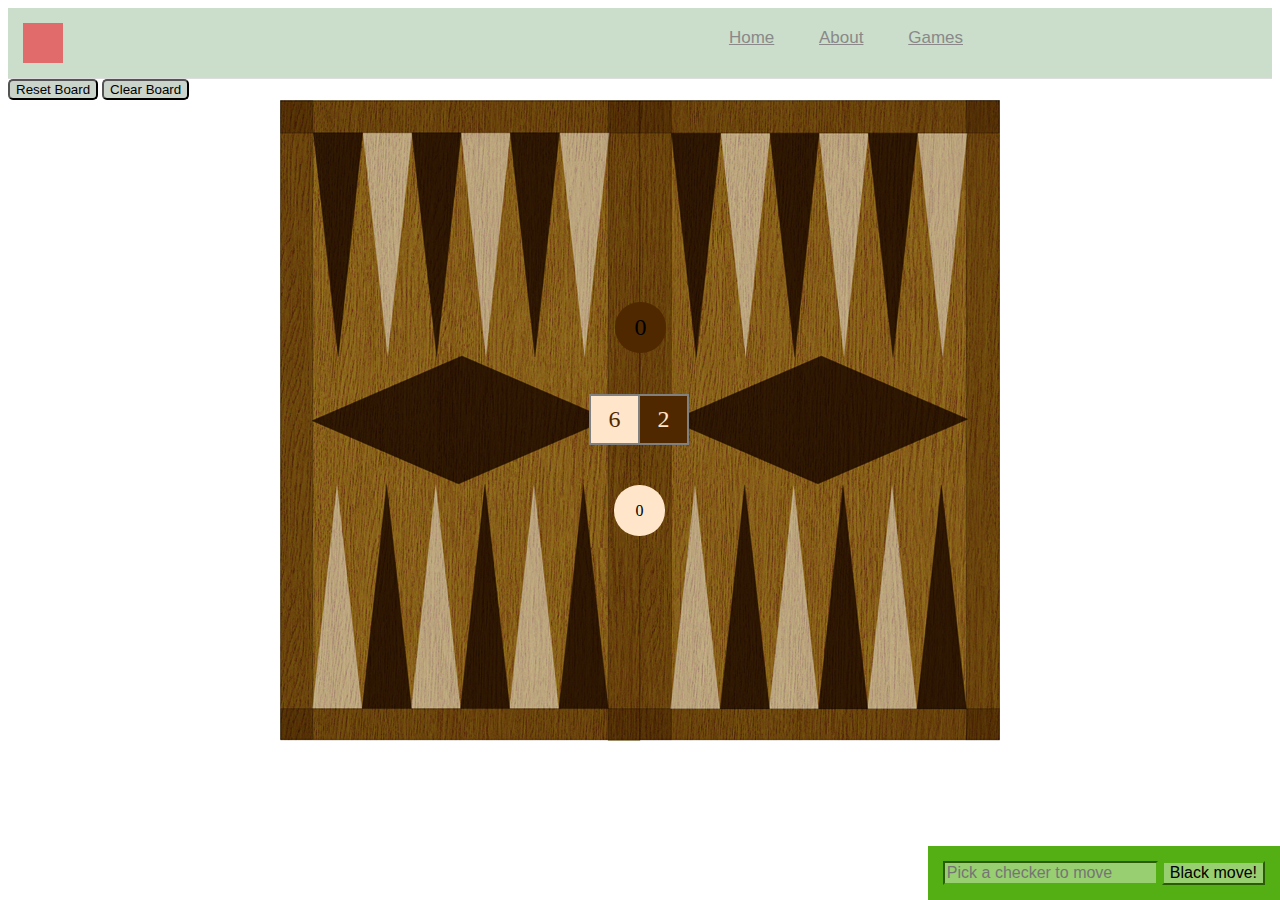
==== backgammon.html @ e5225197 "Jail working. Now have to detect for no valid moves and allow to advance. Also still need to use bot" ====
<!DOCTYPE html>
<html lang="en">
    <head>
        <meta charset="utf-8">
        <title>Backgammon on its own page</title>
        <link type ="text/css" rel="stylesheet" href="stylesheet.css" />
        <script src="jquery-1.11.1.min.js"></script>
    </head>
    <body>
        <div class = "header">
            <div class = "container">
                <a href = "#" class = "logo-icon">
                    <div> </div>
                </a>
                <ul class ="menu">
                    <li><a href ="index.html">Home</a></li>
                    <li><a href = "#">About</a></li>
                    <li><a href = "#">Games</a></li>
                </ul>
            </div>
        </div>
        <div class = "backgammonControls">
            <button type = "button" onclick = "backgammonGame()">Reset Board</button>
            <button type = "button" id = "clearButton" onclick="">Clear Board</button>
        <div id = "backgammonGame">
            <table id = "backgammonTableOne">
                <tr>
                    <td id="T0"></td><td id="U0"></td><td id="V0"></td><td id="W0"></td><td id="X0"></td><td id="Y0">
                </tr>
                <tr>
                    <td id="T1"></td><td id="U1"></td><td id="V1"></td><td id="W1"></td><td id="X1"></td><td id="Y1">
                </tr>
                <tr>
                    <td id="T2"></td><td id="U2"></td><td id="V2"></td><td id="W2"></td><td id="X2"></td><td id="Y2">
                </tr>
                <tr>
                    <td id="T3"></td><td id="U3"></td><td id="V3"></td><td id="W3"></td><td id="X3"></td><td id="Y3">
                </tr>
                <tr>
                    <td id="T4"></td><td id="U4"></td><td id="V4"></td><td id="W4"></td><td id="X4"></td><td id="Y4">
                </tr>                
            </table>
            <table id = "backgammonTableTwo">
                <tr>
                    <td id="N0"></td><td id="O0"></td><td id="P0"></td><td id="Q0"></td><td id="R0"></td><td id="S0">
                </tr>
                <tr>
                    <td id="N1"></td><td id="O1"></td><td id="P1"></td><td id="Q1"></td><td id="R1"></td><td id="S1">
                </tr>
                <tr>
                    <td id="N2"></td><td id="O2"></td><td id="P2"></td><td id="Q2"></td><td id="R2"></td><td id="S2">
                </tr>
                <tr>
                    <td id="N3"></td><td id="O3"></td><td id="P3"></td><td id="Q3"></td><td id="R3"></td><td id="S3">
                </tr>
                <tr>
                    <td id="N4"></td><td id="O4"></td><td id="P4"></td><td id="Q4"></td><td id="R4"></td><td id="S4">
                </tr>                
            </table>            
            <table id = "backgammonTableThree">
                <tr>
                    <td id="M4"></td><td id="L4"></td><td id="K4"></td><td id="J4"></td><td id="I4"></td><td id="H4">
                </tr>
                <tr>
                    <td id="M3"></td><td id="L3"></td><td id="K3"></td><td id="J3"></td><td id="I3"></td><td id="H3">
                </tr>
                <tr>
                    <td id="M2"></td><td id="L2"></td><td id="K2"></td><td id="J2"></td><td id="I2"></td><td id="H2">
                </tr>
                <tr>
                    <td id="M1"></td><td id="L1"></td><td id="K1"></td><td id="J1"></td><td id="I1"></td><td id="H1">
                </tr>
                <tr>
                    <td id="M0"></td><td id="L0"></td><td id="K0"></td><td id="J0"></td><td id="I0"></td><td id="H0">
                </tr>                
            </table> 
            <table id = "backgammonTableFour">
                <tr>
                    <td id="G4"></td><td id="F4"></td><td id="E4"></td><td id="D4"></td><td id="C4"></td><td id="B4">
                </tr>
                <tr>
                    <td id="G3"></td><td id="F3"></td><td id="E3"></td><td id="D3"></td><td id="C3"></td><td id="B3">
                </tr>
                <tr>
                    <td id="G2"></td><td id="F2"></td><td id="E2"></td><td id="D2"></td><td id="C2"></td><td id="B2">
                </tr>
                <tr>
                    <td id="G1"></td><td id="F1"></td><td id="E1"></td><td id="D1"></td><td id="C1"></td><td id="B1">
                </tr>
                <tr>
                    <td id="G0"></td><td id="F0"></td><td id="E0"></td><td id="D0"></td><td id="C0"></td><td id="B0">
                </tr>                
            </table>
            <table id = "blackJail">
                <tr><td id="BlackCell">0</td></tr>
            </table>
            <table id = "whiteJail">
                <tr><td id = "WhiteCell">0</td></tr>
            </table>
            <table id = "dice">
                <tr>
                    <td id = "die0">6</td><td id = "die1">2</td>
                </tr>
            </table>
        </div>
            <form>
                <input type="text" id="guessInput" placeholder="Pick a checker to move">
                <input type="button" id="bgFireButton" value="Black move!" onclick="">

            </form>        
        <script src="backgammon.js"></script>

    </body>
</html>
---- stylesheet.css ----
.container {
  width: 960px;
}
.header {
  background-color: rgba(200, 220, 200, 0.95);
  border-bottom: 1px solid #ddd;
  font-family: 'Garamond', sans-serif;
  font-weight: 300;
  font-size: 17px;
  padding: 15px;
  height: 40px;
}
.logo-icon {
    float: left;
    height: 40px;
    width: 40px;
    background-color: rgba(225, 100, 100, .95);
}
.header .menu {
  float: right;
  list-style: none;
  margin-top: 5px;
}
.menu > li {
    display: inline;
    padding-left: 20px;
    padding-right: 20px;
}
.menu a {
  color: #898989;
}
.gamesList {
    width: 200px;
    height: 200px;
    display: block;
    float: left;
}
.gamesList ul {
    padding-top: 10px;
}
.centerContent {
    position: relative;
    height: 863px;
    width: 1024px;
    background: url("board.jpg") no-repeat;
    clear: both;
    margin: auto;
}
#messageArea{
    position: absolute;
    top: 0px;
    left: 0px;
    color: rgb(83, 175, 19);
}
#battleshipTable {
    position: relative;
    left: 172px;
    top: 98px;
}
#battleshipTable td {
    width: 92px;
    height: 92px;
}
#backgammonTableOne {
    position: absolute;
    left: 390px;
    top: 32px;
}
#backgammonTableTwo {
    position: absolute;
    left: 32px;
    top: 32px;
}
#backgammonTableThree {
    position: absolute;
    left: 32px;
    top: 363px;
}
#backgammonTableFour {
    position: absolute;
    left: 390px;
    top: 363px;
}
#blackJail {
    background-color: rgb(80, 40, 0);
    text-align: center;
    position: absolute;
    left:335px;
    top: 202px;
    border-radius: 25px;
    font-size: 1.5em;
}
#whiteJail {
    background-color: rgb(255,229,202);
    border-radius: 25px;
    text-align: center;
    position: absolute;
    left: 334px;
    top: 385px;
}
#backgammonGame td {
   /* background-color: blue;*/
    width: 45px;
    height: 45px;
}
#dice {
    position: absolute;
    left: 309px;
    top: 294px;
    background-color: gray;
    text-align: center;
    font-size: 1.5em;
}
#die0 {
    background-color: rgb(255,229,202);
    color: rgb(80, 40, 0);
}
#die1 {
    background-color: rgb(80, 40, 0);
    color: rgb(255,229,202);
}
form {
    position: absolute;
    bottom: 0px;
    right: 0px;
    padding: 15px;
    background-color: rgb(83, 175, 19);
}
form input {
    background-color: rgb(152, 207, 113);
    border-color: rgb(83, 175, 19);
    font-size: 1em;
}
button {
    border-radius: 5px;
    background-color: rgba(200, 210, 200, 0.95);
}
.hit {
    background: url("ship.png") no-repeat center center;
}
.miss {
    background: url("miss.png") no-repeat center center;
}
.empty {
  /*  background-color: rgba(100,100,100,20); */
}
.White {
  /*  background-color: rgba(255,255,255,50); */
    background-color: rgb(255,229,202);
    border-radius: 50px;
    
}
.White2 {
    background-color: rgb(255,229,202);
    border: 1px solid green;
    border-radius: 25px;
}
.Black {
    background-color: rgb(80, 40, 0);
   /* background-color: rgba(0,0,0,50);*/
    border-radius: 25px;
}
.Black2 {
    background-color: rgb(80, 40, 0);
    border: 1px solid green;
    border-radius: 25px;
}
.Black3 {
    background-color: rgb(80, 40, 0);
    border: 1px solid red;
    border-radius: 25px;
}
#battleshipButton {

	border-radius: 5px;
	border: 2px solid #4d4440;
	background-color: rgba(200, 210, 200, 0.95);
	height: 50px;
	width: 120px;
	margin-top: 15px;
	text-align: center;
	float: right;
}
#backgammonGame {
    position: relative;
    background: url("backgammonBoard.jpg") no-repeat;
    height: 641px;
    width: 720px;
    clear: both;
    margin: auto;
}
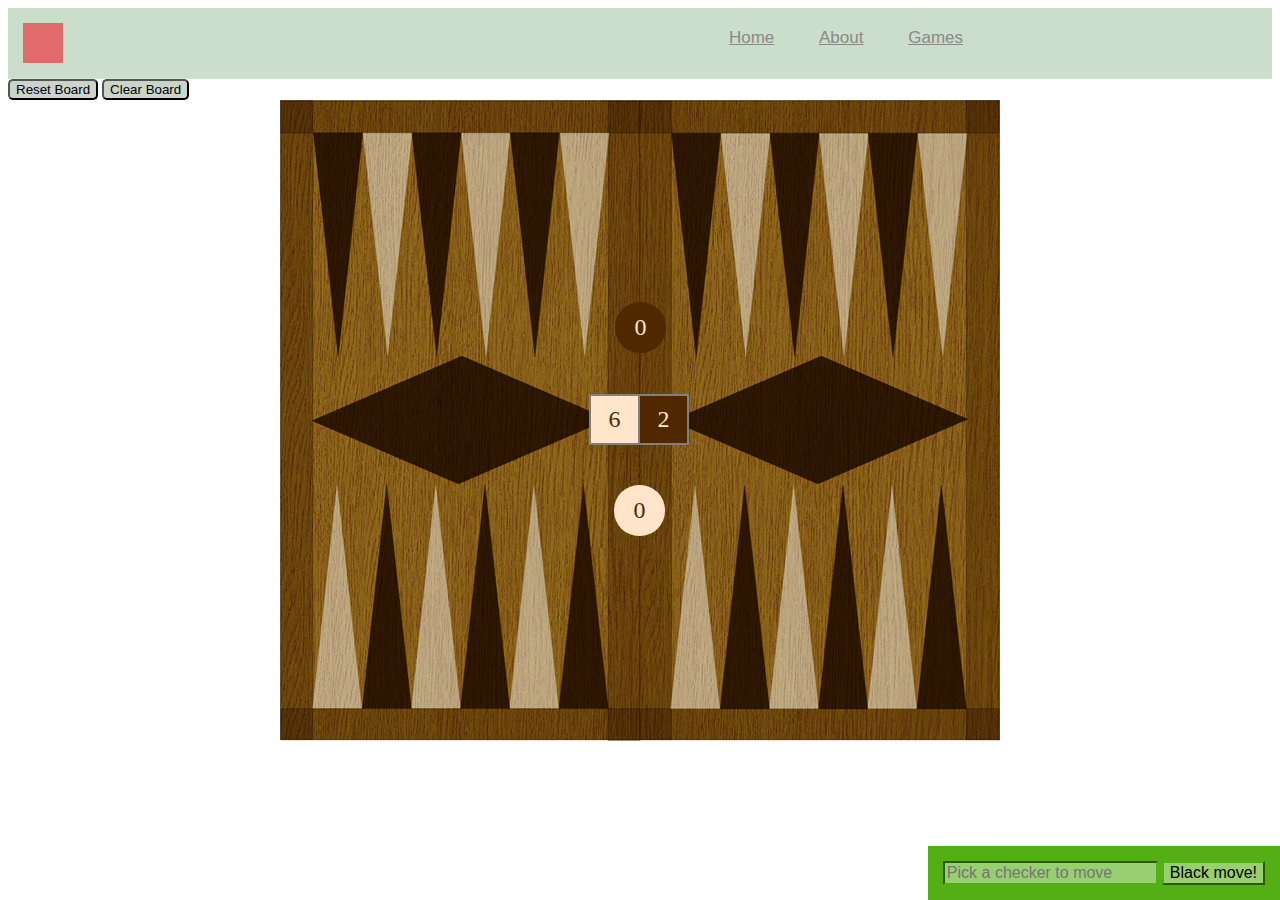
==== commit 3a9c4770: "I have no idea how to write eventhandlers" ====
--- a/backgammon.html
+++ b/backgammon.html
@@ -99,7 +99,8 @@
             </table>
             <table id = "dice">
                 <tr>
-                    <td id = "die0">6</td><td id = "die1">2</td>
+                    <td id = "die0" onclick="backgammonGame.handleClick">6</td>
+                    <td id = "die1" onclick="activeDie(this)">2</td>
                 </tr>
             </table>
         </div>
--- a/stylesheet.css
+++ b/stylesheet.css
@@ -83,6 +83,7 @@
 }
 #blackJail {
     background-color: rgb(80, 40, 0);
+    color: rgb(255,229,202);
     text-align: center;
     position: absolute;
     left:335px;
@@ -92,11 +93,13 @@
 }
 #whiteJail {
     background-color: rgb(255,229,202);
+    color: rgb(80, 40, 0);
     border-radius: 25px;
     text-align: center;
     position: absolute;
     left: 334px;
     top: 385px;
+    font-size: 1.5em;
 }
 #backgammonGame td {
    /* background-color: blue;*/
@@ -134,6 +137,9 @@
 button {
     border-radius: 5px;
     background-color: rgba(200, 210, 200, 0.95);
+}
+.active {
+    border:1px solid orange;
 }
 .hit {
     background: url("ship.png") no-repeat center center;
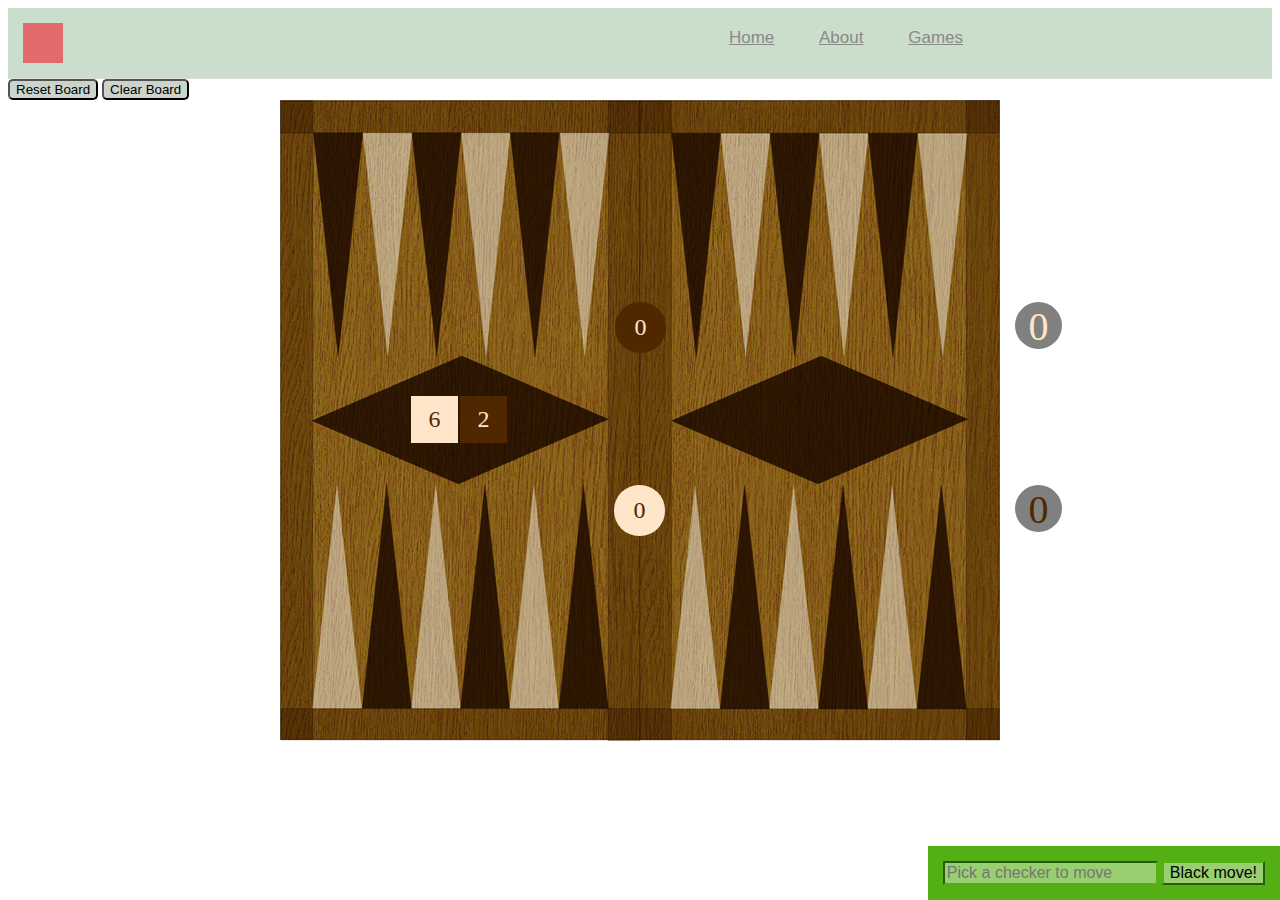
==== commit 890ec06d: "added html and css for the player homes. added a check for doubles that doesn't work right. Put a ro" ====
--- a/backgammon.html
+++ b/backgammon.html
@@ -103,6 +103,12 @@
                     <td id = "die1" onclick="activeDie(this)">2</td>
                 </tr>
             </table>
+            <table>
+                <tr>
+                    <td id = "BlackHome">0</td>
+                    <td id = "WhiteHome">0</td>
+                </tr>
+            </table>
         </div>
             <form>
                 <input type="text" id="guessInput" placeholder="Pick a checker to move">
--- a/stylesheet.css
+++ b/stylesheet.css
@@ -108,19 +108,40 @@
 }
 #dice {
     position: absolute;
-    left: 309px;
+    left: 129px;
     top: 294px;
+   /* background-color: gray; */
+    text-align: center;
+    font-size: 1.5em;
+}
+#die0 {
+    background-color: rgb(255,229,202);
+    color: rgb(80,40,0);
+
+}
+#die1 {
+    background-color: rgb(80,40,0);
+    color: rgb(255,229,202);
+}
+#BlackHome {
+    position: absolute;
+    text-align: center;
     background-color: gray;
-    text-align: center;
-    font-size: 1.5em;
-}
-#die0 {
-    background-color: rgb(255,229,202);
-    color: rgb(80, 40, 0);
-}
-#die1 {
-    background-color: rgb(80, 40, 0);
+    font-size: 2.5em;
+    color: rgb(80,40,0);
+    left: 735px;
+    top: 385px;
+    border-radius: 25px;
+}
+#WhiteHome {
+    position: absolute;
+    text-align: center;
+    background-color: gray;
+    font-size: 2.5em;
     color: rgb(255,229,202);
+    left: 735px;
+    top: 202px;
+    border-radius: 25px;
 }
 form {
     position: absolute;
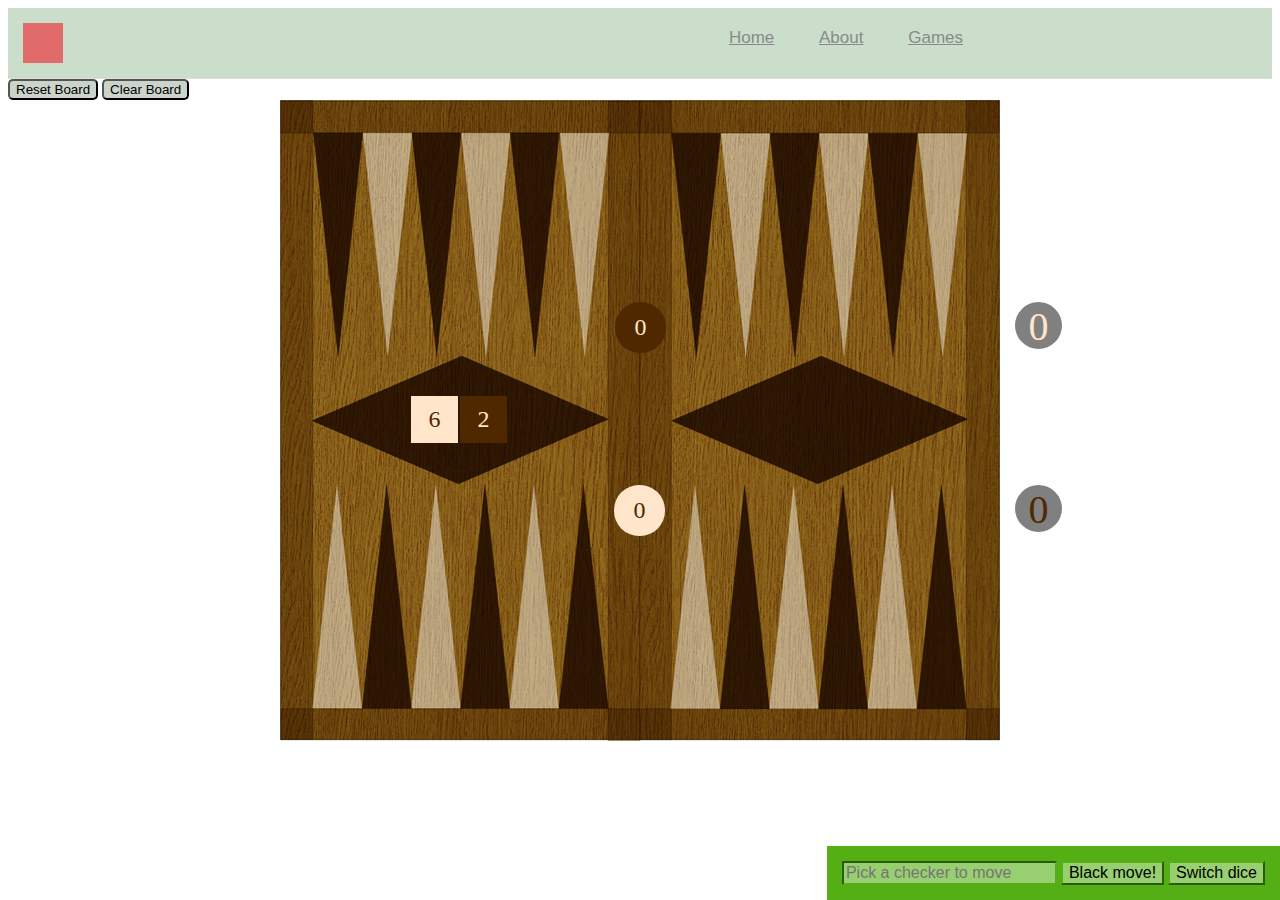
==== commit ab622eff: "wiring handlers to the init function" ====
--- a/backgammon.html
+++ b/backgammon.html
@@ -99,7 +99,7 @@
             </table>
             <table id = "dice">
                 <tr>
-                    <td id = "die0" onclick="backgammonGame.handleClick">6</td>
+                    <td id = "die0" onclick="">6</td>
                     <td id = "die1" onclick="activeDie(this)">2</td>
                 </tr>
             </table>
@@ -113,6 +113,7 @@
             <form>
                 <input type="text" id="guessInput" placeholder="Pick a checker to move">
                 <input type="button" id="bgFireButton" value="Black move!" onclick="">
+                <input type="button" id="switchActiveDie" value="Switch dice" onclick="">
 
             </form>        
         <script src="backgammon.js"></script>
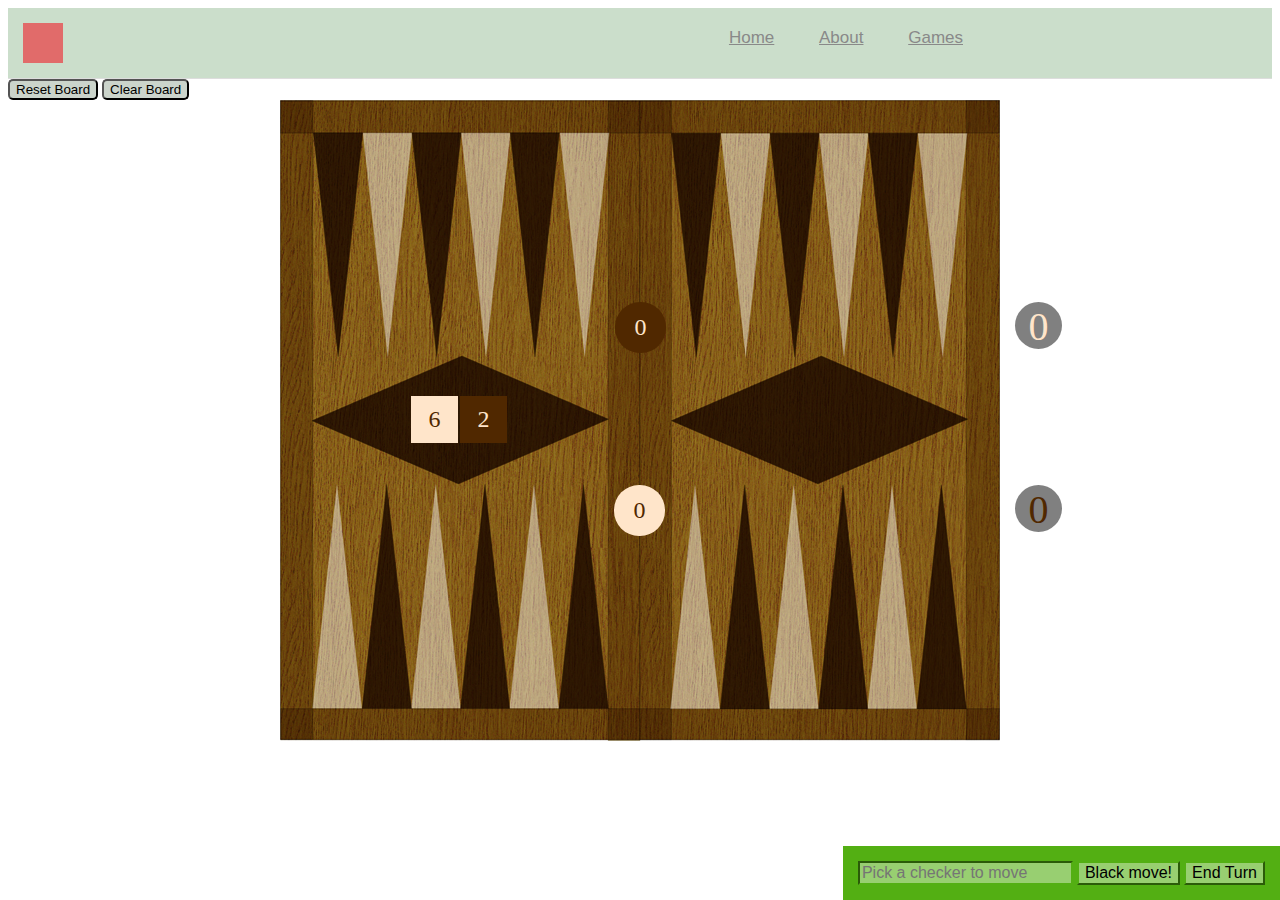
==== commit 98f14789: "Mouse interaction! Added handlers for the backgammonTables" ====
--- a/backgammon.html
+++ b/backgammon.html
@@ -74,7 +74,7 @@
                     <td id="M0"></td><td id="L0"></td><td id="K0"></td><td id="J0"></td><td id="I0"></td><td id="H0">
                 </tr>                
             </table> 
-            <table id = "backgammonTableFour">
+            <table id = "backgammonTableFour" onclick = "">
                 <tr>
                     <td id="G4"></td><td id="F4"></td><td id="E4"></td><td id="D4"></td><td id="C4"></td><td id="B4">
                 </tr>
@@ -97,10 +97,10 @@
             <table id = "whiteJail">
                 <tr><td id = "WhiteCell">0</td></tr>
             </table>
-            <table id = "dice">
+            <table id = "dice" onclick="">
                 <tr>
-                    <td id = "die0" onclick="">6</td>
-                    <td id = "die1" onclick="activeDie(this)">2</td>
+                    <td id = "die0" >6</td>
+                    <td id = "die1" >2</td>
                 </tr>
             </table>
             <table>
@@ -113,7 +113,7 @@
             <form>
                 <input type="text" id="guessInput" placeholder="Pick a checker to move">
                 <input type="button" id="bgFireButton" value="Black move!" onclick="">
-                <input type="button" id="switchActiveDie" value="Switch dice" onclick="">
+                <input type="button" id="endTurn" value="End Turn" onclick="">
 
             </form>        
         <script src="backgammon.js"></script>
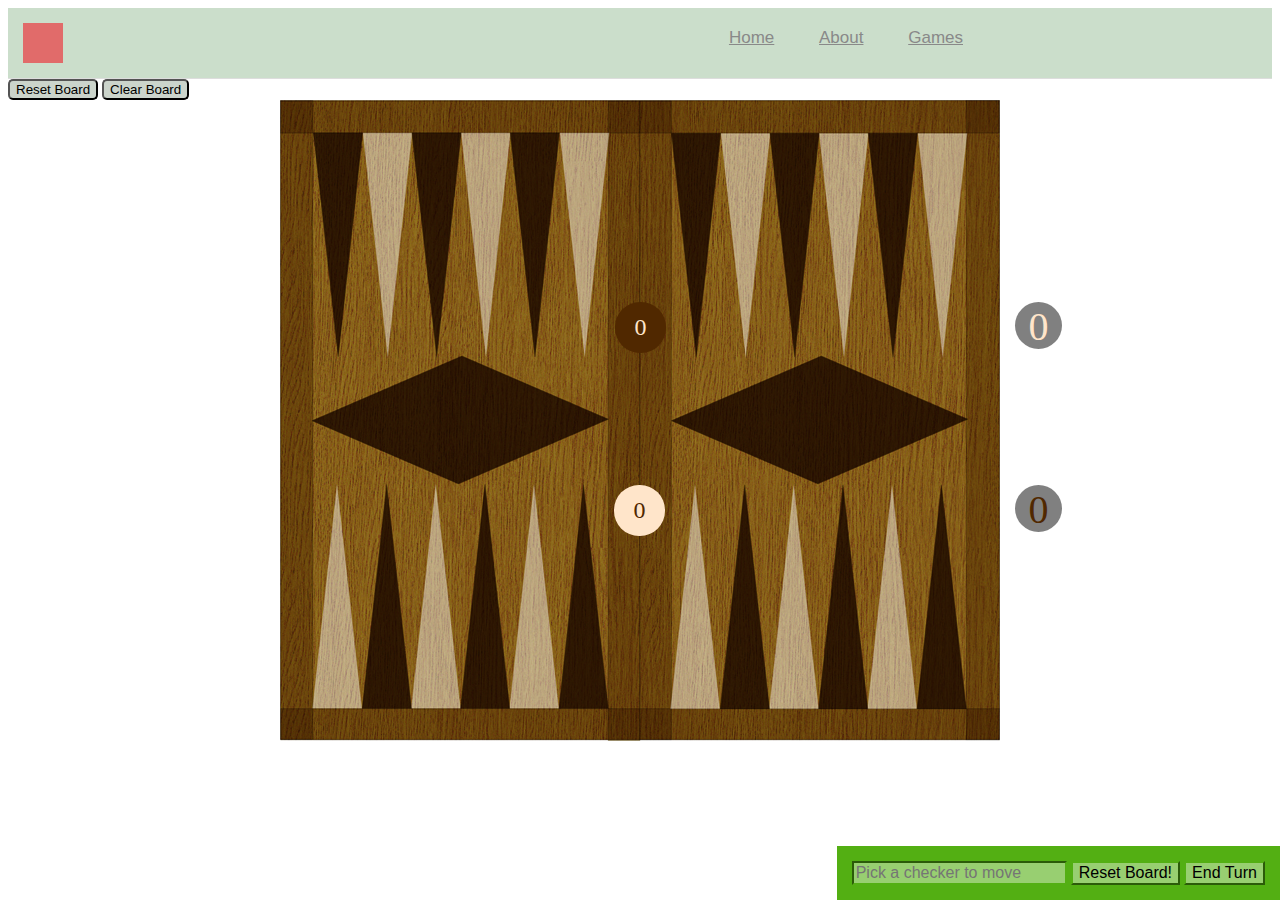
==== commit 1faf734f: "First roll determines starting player. Should reroll on doubles, not sure if that works" ====
--- a/backgammon.html
+++ b/backgammon.html
@@ -99,8 +99,8 @@
             </table>
             <table id = "dice" onclick="">
                 <tr>
-                    <td id = "die0" >6</td>
-                    <td id = "die1" >2</td>
+                    <td id = "die0" ></td>
+                    <td id = "die1" ></td>
                 </tr>
             </table>
             <table>
@@ -112,7 +112,7 @@
         </div>
             <form>
                 <input type="text" id="guessInput" placeholder="Pick a checker to move">
-                <input type="button" id="bgFireButton" value="Black move!" onclick="">
+                <input type="button" id="bgFireButton" value="Reset Board!" onclick="">
                 <input type="button" id="endTurn" value="End Turn" onclick="">
 
             </form>        
--- a/stylesheet.css
+++ b/stylesheet.css
@@ -114,7 +114,15 @@
     text-align: center;
     font-size: 1.5em;
 }
-#die0 {
+.WhiteDie {
+    background-color: rgb(255,229,202);
+    color: rgb(80,40,0);    
+}
+.BlackDie {
+    background-color: rgb(80,40,0);
+    color: rgb(255,229,202);    
+}
+/*#die0 {
     background-color: rgb(255,229,202);
     color: rgb(80,40,0);
 
@@ -122,7 +130,7 @@
 #die1 {
     background-color: rgb(80,40,0);
     color: rgb(255,229,202);
-}
+}*/
 #BlackHome {
     position: absolute;
     text-align: center;
